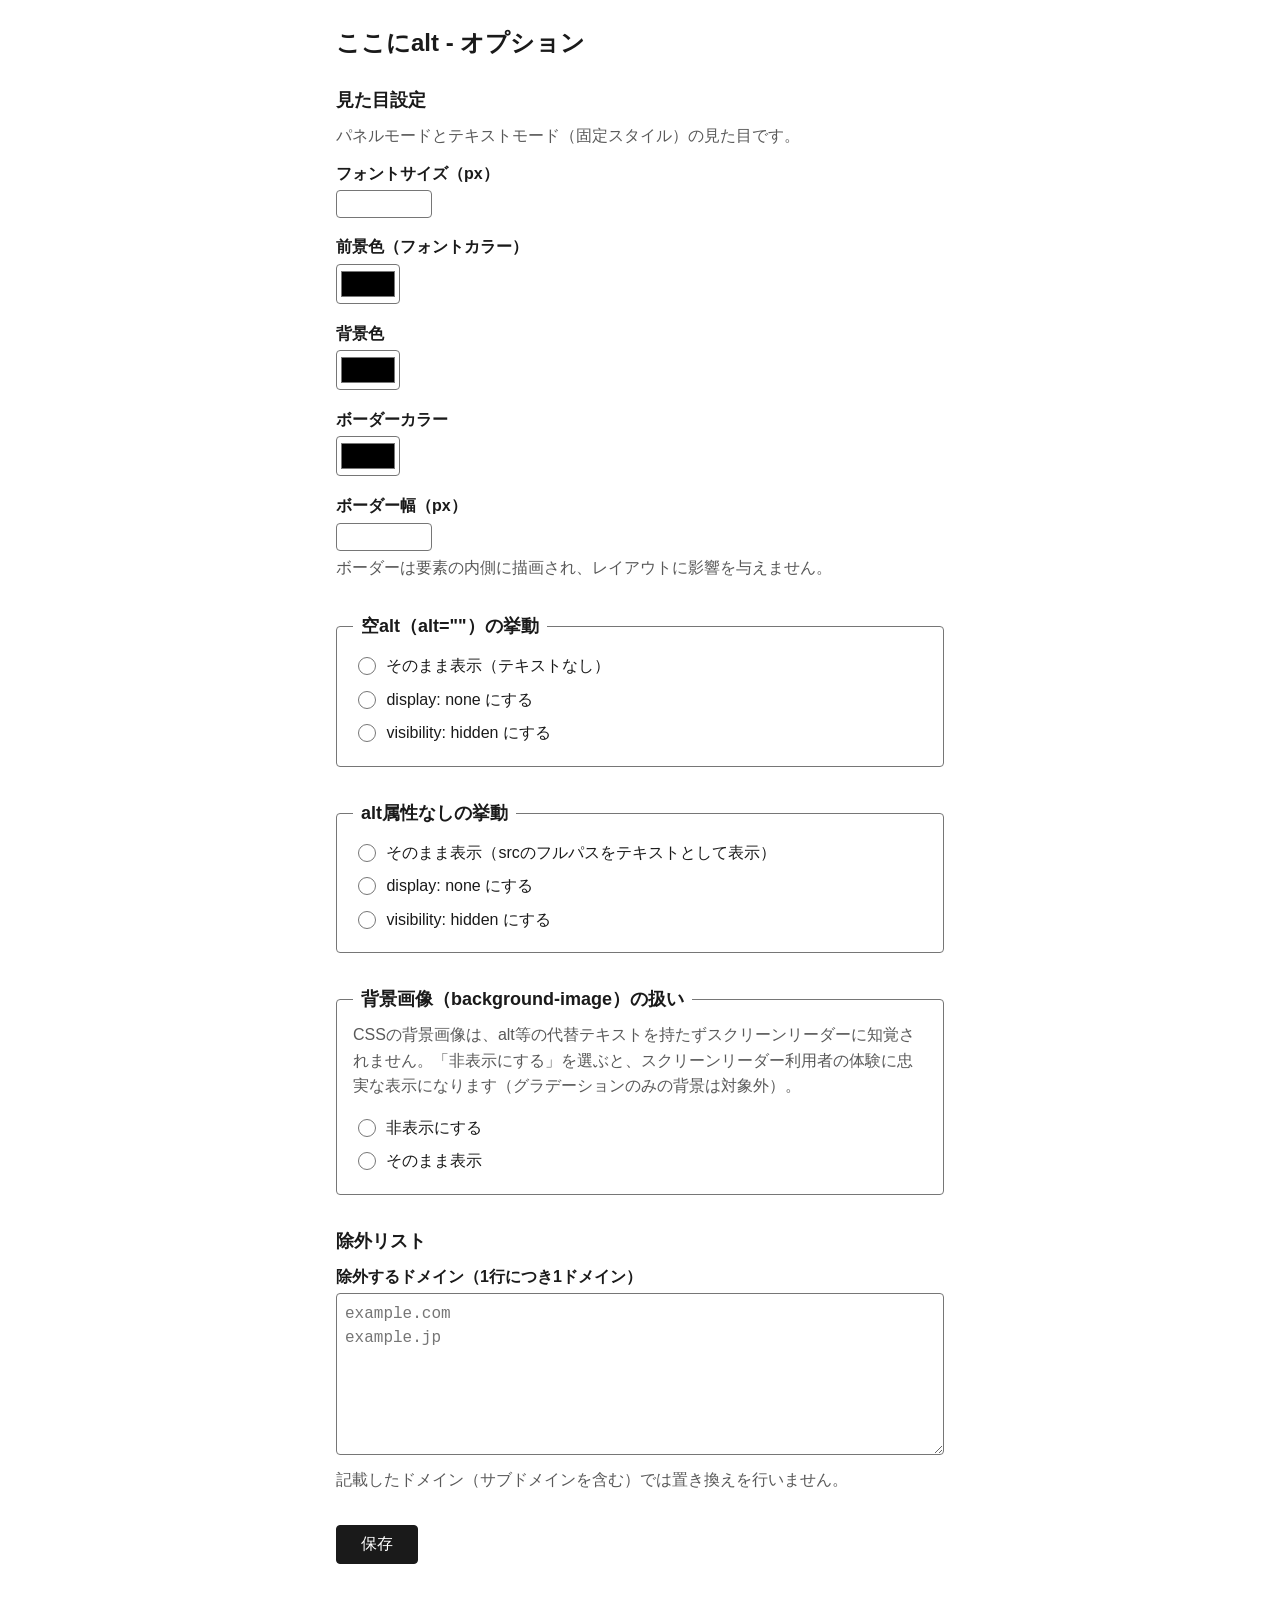
==== src/options/options.html @ 909ef113 "feat: 背景画像の非表示機能を追加（v1.1.0） Co-Authored-By: Claude Fable 5 <noreply@anthropic.com>" ====
<!doctype html>
<html lang="ja">
<head>
  <meta charset="utf-8">
  <meta name="viewport" content="width=device-width, initial-scale=1">
  <title>ここにalt - オプション</title>
  <link rel="stylesheet" href="options.css">
  <script src="options.js" defer></script>
</head>
<body>
  <h1>ここにalt - オプション</h1>

  <form id="options-form">
    <section>
      <h2>見た目設定</h2>
      <p class="section-note">パネルモードとテキストモード（固定スタイル）の見た目です。</p>
      <div class="field">
        <label for="font-size">フォントサイズ（px）</label>
        <input type="number" id="font-size" min="8" max="96" step="1" required>
      </div>
      <div class="field">
        <label for="color">前景色（フォントカラー）</label>
        <input type="color" id="color">
      </div>
      <div class="field">
        <label for="background-color">背景色</label>
        <input type="color" id="background-color">
      </div>
      <div class="field">
        <label for="border-color">ボーダーカラー</label>
        <input type="color" id="border-color">
      </div>
      <div class="field">
        <label for="border-width">ボーダー幅（px）</label>
        <input type="number" id="border-width" min="0" max="20" step="1" required>
        <p class="field-note">ボーダーは要素の内側に描画され、レイアウトに影響を与えません。</p>
      </div>
    </section>

    <section>
      <fieldset>
        <legend><h2>空alt（alt=""）の挙動</h2></legend>
        <label>
          <input type="radio" name="empty-alt" value="show">
          そのまま表示（テキストなし）
        </label>
        <label>
          <input type="radio" name="empty-alt" value="display-none">
          display: none にする
        </label>
        <label>
          <input type="radio" name="empty-alt" value="visibility-hidden">
          visibility: hidden にする
        </label>
      </fieldset>
    </section>

    <section>
      <fieldset>
        <legend><h2>alt属性なしの挙動</h2></legend>
        <label>
          <input type="radio" name="missing-alt" value="show">
          そのまま表示（srcのフルパスをテキストとして表示）
        </label>
        <label>
          <input type="radio" name="missing-alt" value="display-none">
          display: none にする
        </label>
        <label>
          <input type="radio" name="missing-alt" value="visibility-hidden">
          visibility: hidden にする
        </label>
      </fieldset>
    </section>

    <section>
      <fieldset>
        <legend><h2>背景画像（background-image）の扱い</h2></legend>
        <p class="section-note">CSSの背景画像は、alt等の代替テキストを持たずスクリーンリーダーに知覚されません。「非表示にする」を選ぶと、スクリーンリーダー利用者の体験に忠実な表示になります（グラデーションのみの背景は対象外）。</p>
        <label>
          <input type="radio" name="background-image" value="hide">
          非表示にする
        </label>
        <label>
          <input type="radio" name="background-image" value="keep">
          そのまま表示
        </label>
      </fieldset>
    </section>

    <section>
      <h2>除外リスト</h2>
      <div class="field">
        <label for="excluded-domains">除外するドメイン（1行につき1ドメイン）</label>
        <textarea id="excluded-domains" rows="6" spellcheck="false" placeholder="example.com&#10;example.jp"></textarea>
        <p class="field-note">記載したドメイン（サブドメインを含む）では置き換えを行いません。</p>
      </div>
    </section>

    <p class="actions">
      <button type="submit">保存</button>
    </p>
    <p role="status" id="status"></p>
  </form>
</body>
</html>
---- src/options/options.css ----
:root {
  --color-bg: #FFFFFF;
  --color-text: #1A1A1A;
  --color-text-secondary: #595959;
  --color-border: #767676;
  --color-accent: #0B57D0;
  --color-button-bg: #1A1A1A;
  --color-button-text: #FFFFFF;
}

@media (prefers-color-scheme: dark) {
  :root {
    --color-bg: #18181B;
    --color-text: #F2F2F2;
    --color-text-secondary: #B3B3B3;
    --color-border: #8A8A93;
    --color-accent: #8AB4F8;
    --color-button-bg: #F2F2F2;
    --color-button-text: #1A1A1A;
  }
}

body {
  box-sizing: border-box;
  max-width: 640px;
  margin: 0 auto;
  padding: 24px 16px 48px;
  background: var(--color-bg);
  color: var(--color-text);
  font-family: sans-serif;
  font-size: 16px;
  line-height: 1.6;
}

h1 {
  margin: 0 0 24px;
  font-size: 24px;
}

h2 {
  margin: 0 0 8px;
  font-size: 18px;
}

section {
  margin: 0 0 32px;
}

.section-note,
.field-note {
  margin: 0 0 12px;
  color: var(--color-text-secondary);
  font-size: 16px;
}

.field {
  margin: 0 0 16px;
}

.field > label {
  display: block;
  margin-bottom: 4px;
  font-weight: bold;
}

.field-note {
  margin: 4px 0 0;
}

input[type="number"] {
  box-sizing: border-box;
  width: 6em;
  padding: 4px 8px;
  border: 1px solid var(--color-border);
  border-radius: 4px;
  background: var(--color-bg);
  color: var(--color-text);
  font-family: inherit;
  font-size: 16px;
}

input[type="color"] {
  box-sizing: border-box;
  width: 64px;
  height: 40px;
  padding: 2px;
  border: 1px solid var(--color-border);
  border-radius: 4px;
  background: var(--color-bg);
}

textarea {
  box-sizing: border-box;
  width: 100%;
  padding: 8px;
  border: 1px solid var(--color-border);
  border-radius: 4px;
  background: var(--color-bg);
  color: var(--color-text);
  font-family: monospace;
  font-size: 16px;
  line-height: 1.5;
}

fieldset {
  margin: 0;
  padding: 8px 16px 16px;
  border: 1px solid var(--color-border);
  border-radius: 4px;
}

legend {
  padding: 0 8px;
}

legend h2 {
  margin: 0;
}

fieldset label {
  display: block;
  padding: 4px 0;
}

input[type="radio"] {
  width: 18px;
  height: 18px;
  margin-right: 6px;
  vertical-align: -4px;
  accent-color: var(--color-accent);
}

.actions {
  margin: 0 0 8px;
}

button[type="submit"] {
  padding: 8px 24px;
  border: 1px solid var(--color-button-bg);
  border-radius: 4px;
  background: var(--color-button-bg);
  color: var(--color-button-text);
  font-family: inherit;
  font-size: 16px;
  cursor: pointer;
}

#status {
  min-height: 1.6em;
  margin: 0;
}

input:focus-visible,
textarea:focus-visible,
button:focus-visible {
  outline: 2px solid var(--color-accent);
  outline-offset: 2px;
}
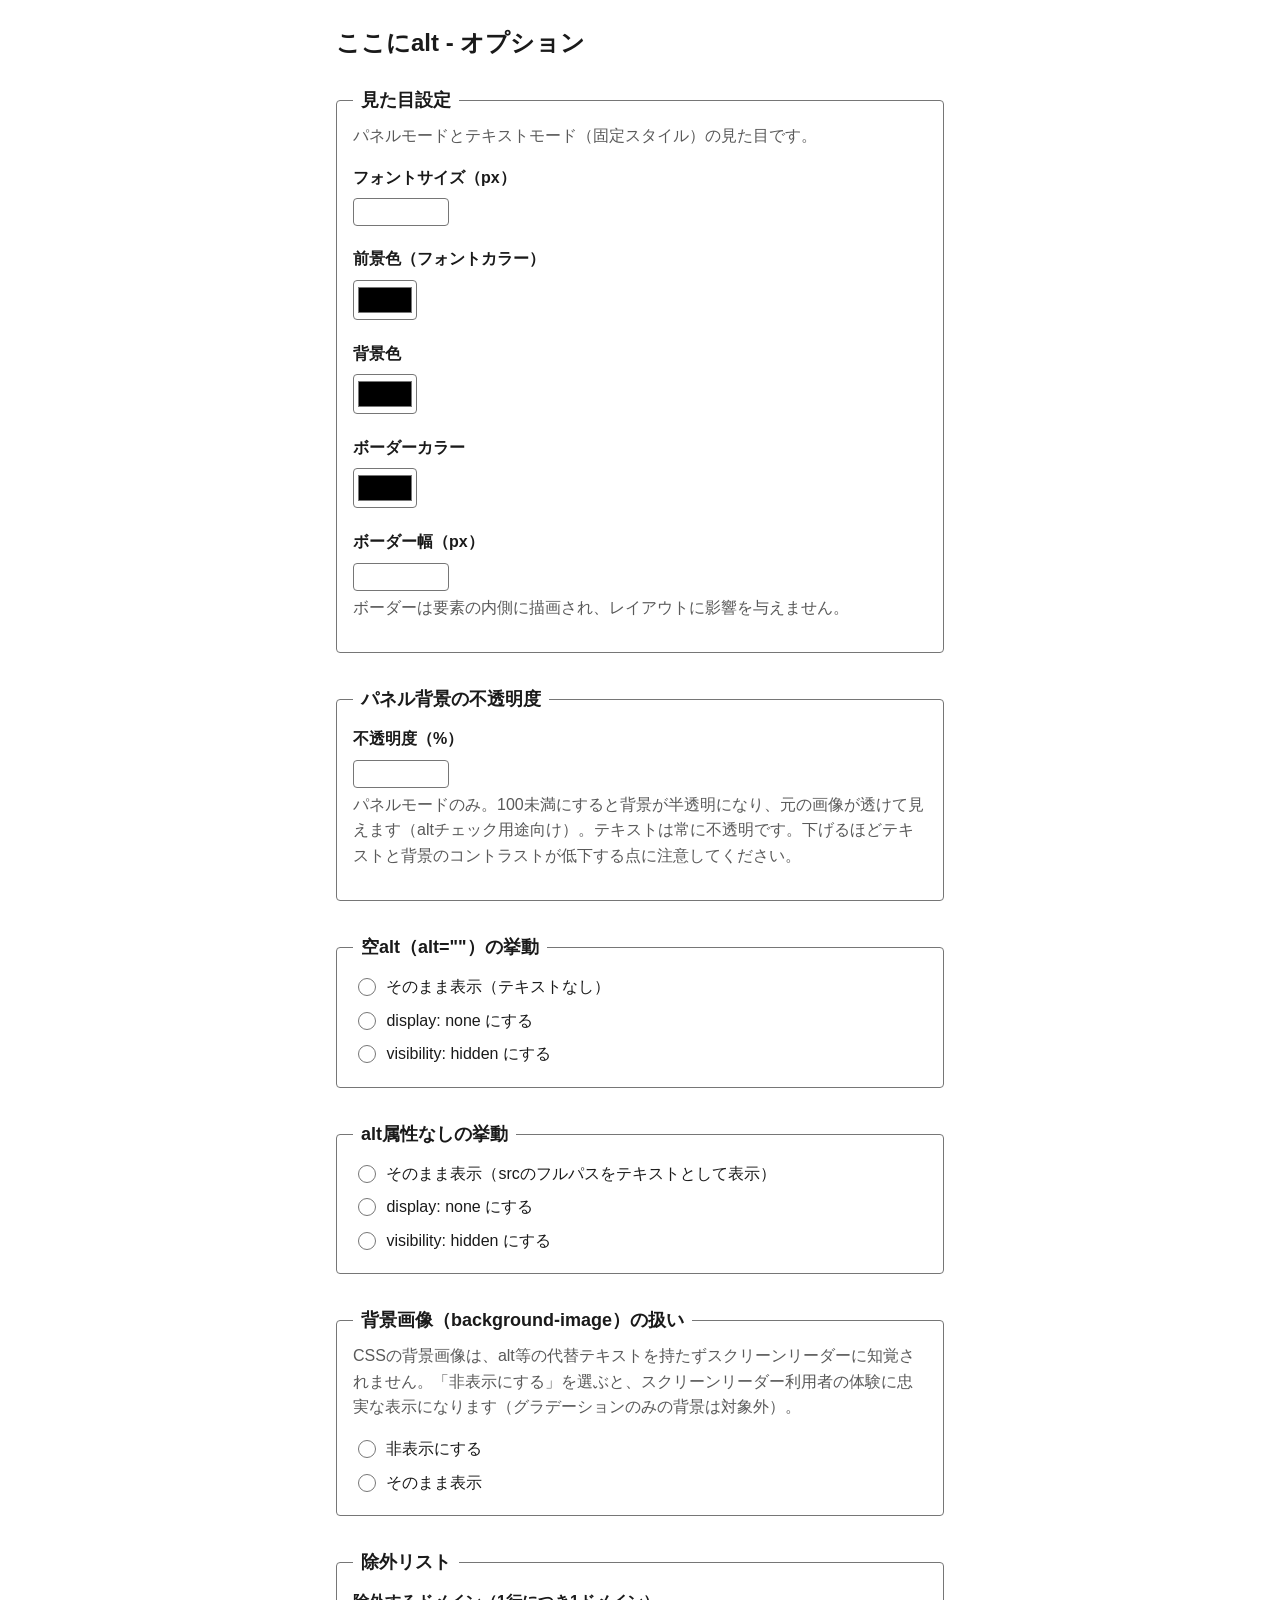
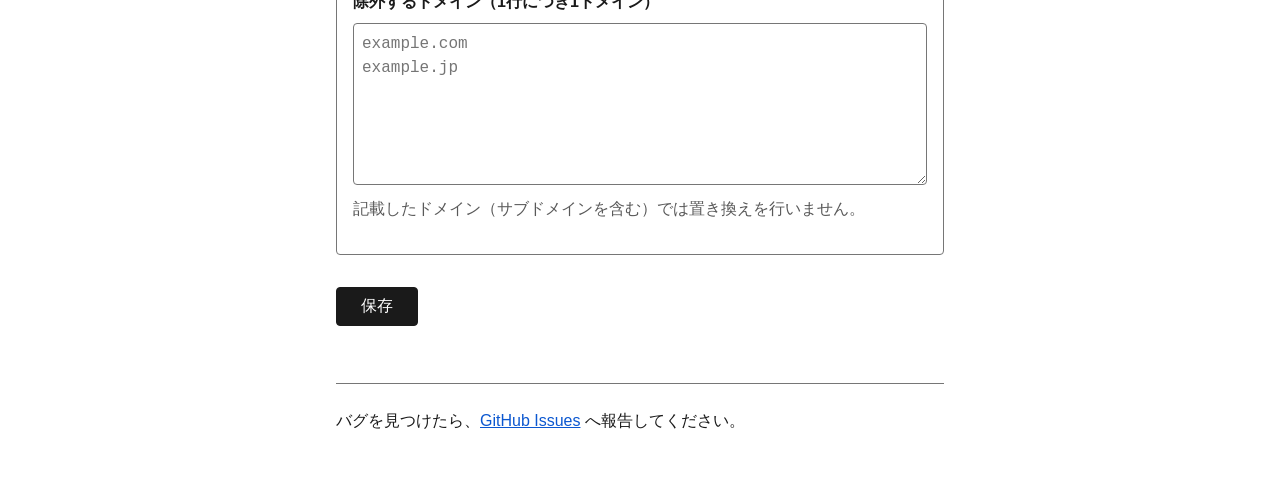
==== commit 73b27b71: "feat: パネル背景の不透明度設定を追加（v1.2.0） Co-Authored-By: Claude Fable 5 <noreply@anthropic.com>" ====
--- a/src/options/options.html
+++ b/src/options/options.html
@@ -12,29 +12,42 @@
 
   <form id="options-form">
     <section>
-      <h2>見た目設定</h2>
-      <p class="section-note">パネルモードとテキストモード（固定スタイル）の見た目です。</p>
-      <div class="field">
-        <label for="font-size">フォントサイズ（px）</label>
-        <input type="number" id="font-size" min="8" max="96" step="1" required>
-      </div>
-      <div class="field">
-        <label for="color">前景色（フォントカラー）</label>
-        <input type="color" id="color">
-      </div>
-      <div class="field">
-        <label for="background-color">背景色</label>
-        <input type="color" id="background-color">
-      </div>
-      <div class="field">
-        <label for="border-color">ボーダーカラー</label>
-        <input type="color" id="border-color">
-      </div>
-      <div class="field">
-        <label for="border-width">ボーダー幅（px）</label>
-        <input type="number" id="border-width" min="0" max="20" step="1" required>
-        <p class="field-note">ボーダーは要素の内側に描画され、レイアウトに影響を与えません。</p>
-      </div>
+      <fieldset>
+        <legend><h2>見た目設定</h2></legend>
+        <p class="section-note">パネルモードとテキストモード（固定スタイル）の見た目です。</p>
+        <div class="field">
+          <label for="font-size">フォントサイズ（px）</label>
+          <input type="number" id="font-size" min="8" max="96" step="1" required>
+        </div>
+        <div class="field">
+          <label for="color">前景色（フォントカラー）</label>
+          <input type="color" id="color">
+        </div>
+        <div class="field">
+          <label for="background-color">背景色</label>
+          <input type="color" id="background-color">
+        </div>
+        <div class="field">
+          <label for="border-color">ボーダーカラー</label>
+          <input type="color" id="border-color">
+        </div>
+        <div class="field">
+          <label for="border-width">ボーダー幅（px）</label>
+          <input type="number" id="border-width" min="0" max="20" step="1" required>
+          <p class="field-note">ボーダーは要素の内側に描画され、レイアウトに影響を与えません。</p>
+        </div>
+      </fieldset>
+    </section>
+
+    <section>
+      <fieldset>
+        <legend><h2>パネル背景の不透明度</h2></legend>
+        <div class="field">
+          <label for="panel-opacity">不透明度（%）</label>
+          <input type="number" id="panel-opacity" min="0" max="100" step="5" required>
+          <p class="field-note">パネルモードのみ。100未満にすると背景が半透明になり、元の画像が透けて見えます（altチェック用途向け）。テキストは常に不透明です。下げるほどテキストと背景のコントラストが低下する点に注意してください。</p>
+        </div>
+      </fieldset>
     </section>
 
     <section>
@@ -89,12 +102,14 @@
     </section>
 
     <section>
-      <h2>除外リスト</h2>
-      <div class="field">
-        <label for="excluded-domains">除外するドメイン（1行につき1ドメイン）</label>
-        <textarea id="excluded-domains" rows="6" spellcheck="false" placeholder="example.com&#10;example.jp"></textarea>
-        <p class="field-note">記載したドメイン（サブドメインを含む）では置き換えを行いません。</p>
-      </div>
+      <fieldset>
+        <legend><h2>除外リスト</h2></legend>
+        <div class="field">
+          <label for="excluded-domains">除外するドメイン（1行につき1ドメイン）</label>
+          <textarea id="excluded-domains" rows="6" spellcheck="false" placeholder="example.com&#10;example.jp"></textarea>
+          <p class="field-note">記載したドメイン（サブドメインを含む）では置き換えを行いません。</p>
+        </div>
+      </fieldset>
     </section>
 
     <p class="actions">
@@ -102,5 +117,9 @@
     </p>
     <p role="status" id="status"></p>
   </form>
+
+  <hr>
+
+  <p>バグを見つけたら、<a href="https://github.com/securecat/coconi-alt/issues" target="_blank" rel="noopener">GitHub Issues</a> へ報告してください。</p>
 </body>
 </html>
--- a/src/options/options.css
+++ b/src/options/options.css
@@ -4,6 +4,7 @@
   --color-text-secondary: #595959;
   --color-border: #767676;
   --color-accent: #0B57D0;
+  --color-success: #197A4B;
   --color-button-bg: #1A1A1A;
   --color-button-text: #FFFFFF;
 }
@@ -15,6 +16,7 @@
     --color-text-secondary: #B3B3B3;
     --color-border: #8A8A93;
     --color-accent: #8AB4F8;
+    --color-success: #4EC98A;
     --color-button-bg: #F2F2F2;
     --color-button-text: #1A1A1A;
   }
@@ -148,6 +150,27 @@
 #status {
   min-height: 1.6em;
   margin: 0;
+  color: var(--color-success);
+}
+
+hr {
+  margin: 24px 0;
+  border: 0;
+  border-top: 1px solid var(--color-border);
+}
+
+a {
+  color: var(--color-accent);
+  text-decoration: underline;
+}
+
+a:hover {
+  text-decoration-thickness: 2px;
+}
+
+a:focus-visible {
+  outline: 2px solid var(--color-accent);
+  outline-offset: 2px;
 }
 
 input:focus-visible,
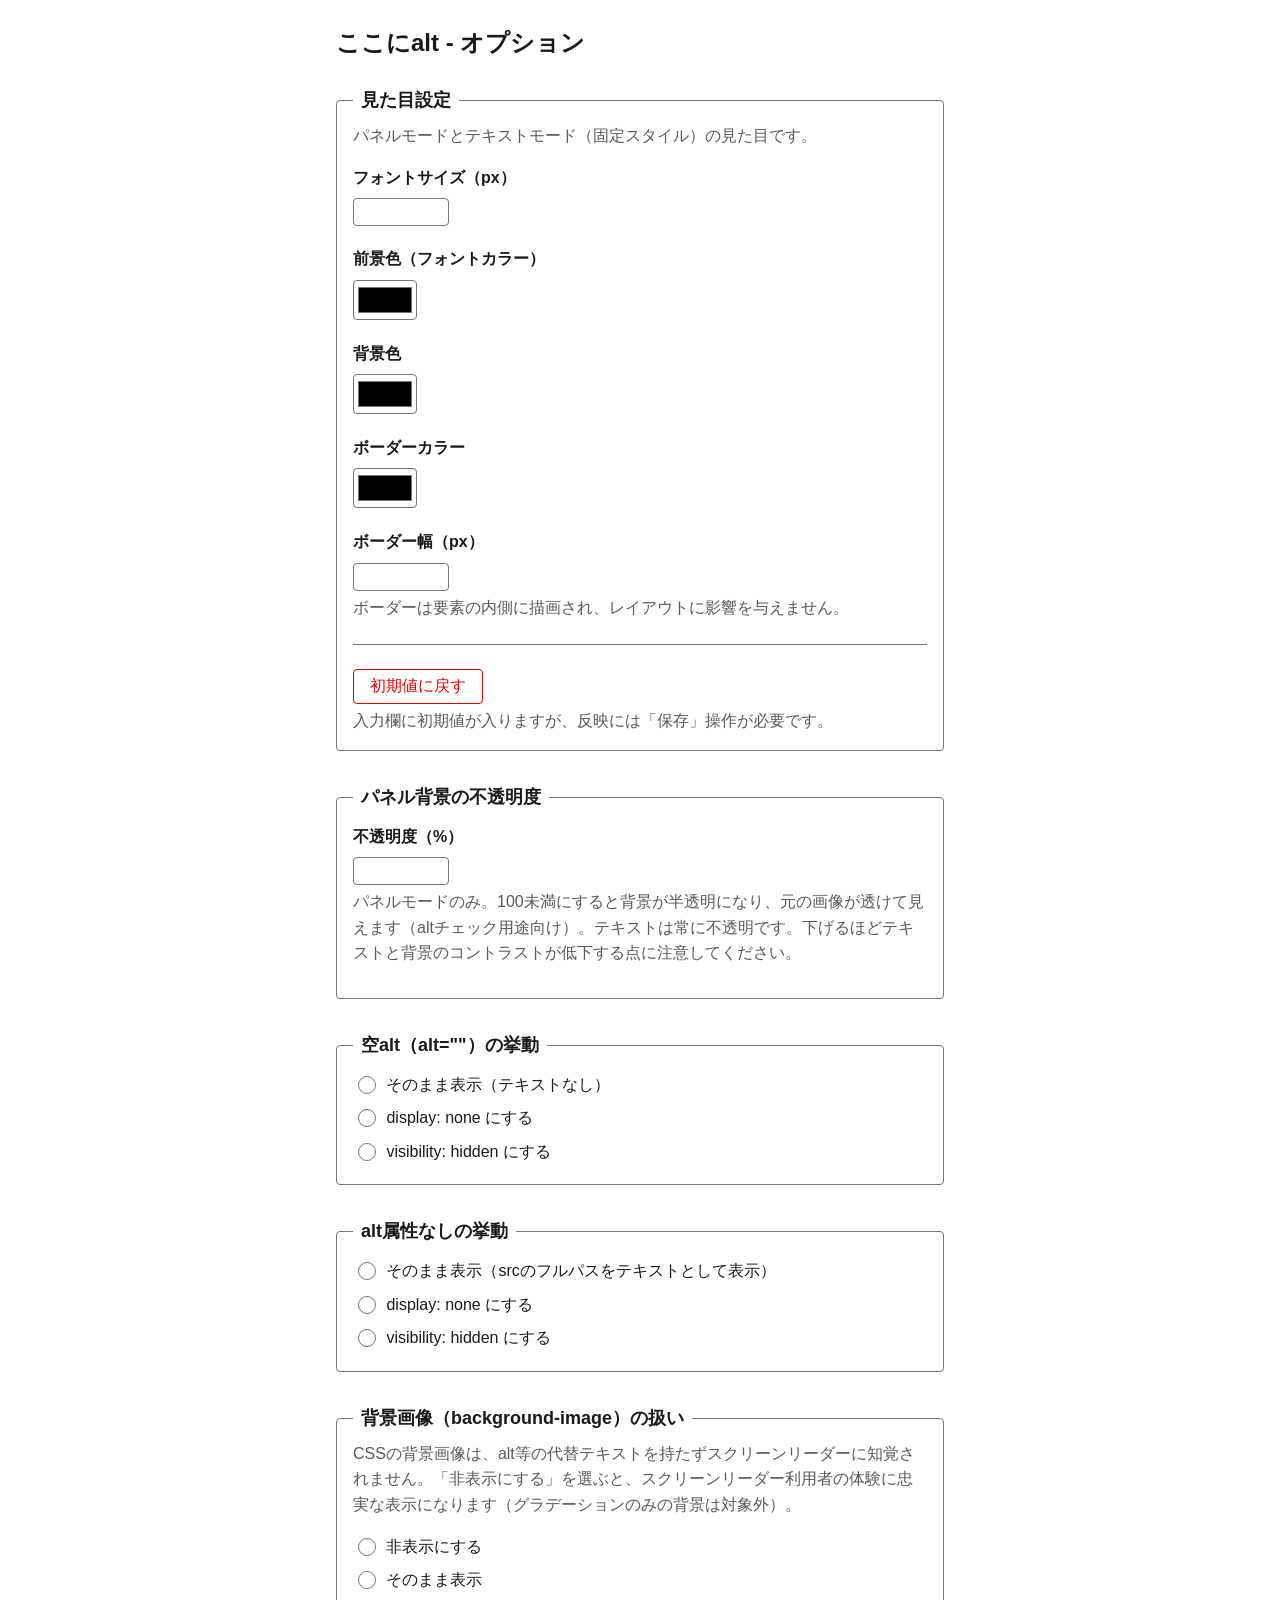
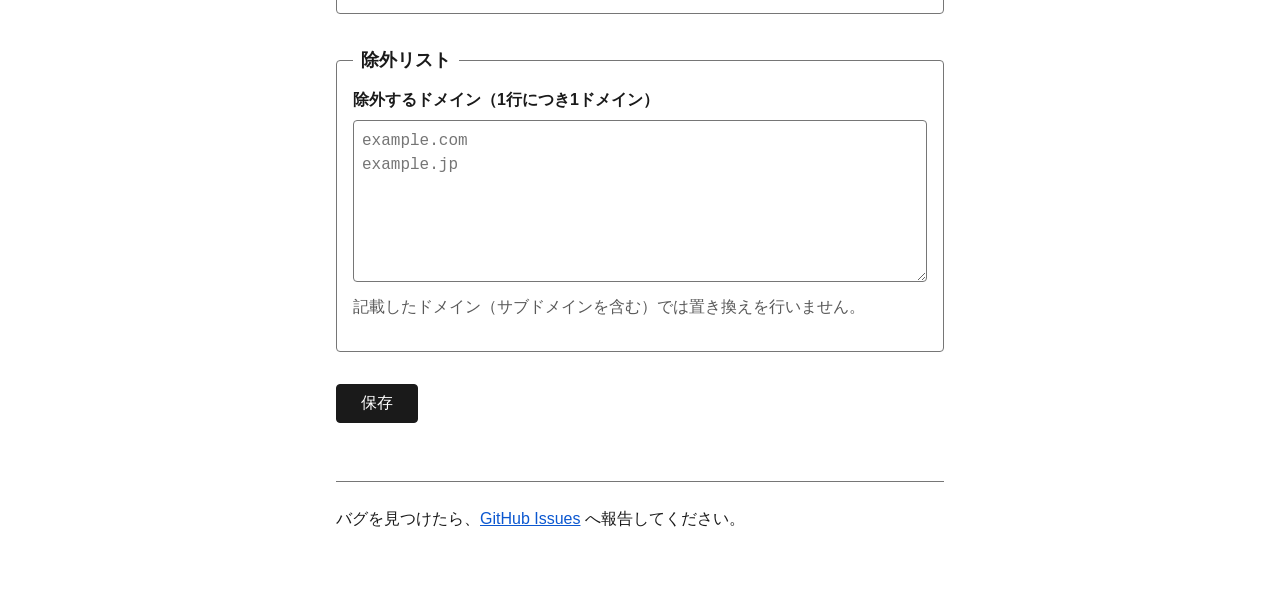
==== commit e0528661: "feat: 見た目設定に初期値リセットボタンを追加（v1.3.0） Co-Authored-By: Claude Fable 5 <noreply@anthropic.com>" ====
--- a/src/options/options.html
+++ b/src/options/options.html
@@ -36,6 +36,11 @@
           <input type="number" id="border-width" min="0" max="20" step="1" required>
           <p class="field-note">ボーダーは要素の内側に描画され、レイアウトに影響を与えません。</p>
         </div>
+        <hr>
+        <p class="reset-actions">
+          <button type="button" id="reset-appearance">初期値に戻す</button>
+        </p>
+        <p class="field-note">入力欄に初期値が入りますが、反映には「保存」操作が必要です。</p>
       </fieldset>
     </section>
 
--- a/src/options/options.css
+++ b/src/options/options.css
@@ -5,6 +5,7 @@
   --color-border: #767676;
   --color-accent: #0B57D0;
   --color-success: #197A4B;
+  --color-danger: #EC0000;
   --color-button-bg: #1A1A1A;
   --color-button-text: #FFFFFF;
 }
@@ -17,6 +18,7 @@
     --color-border: #8A8A93;
     --color-accent: #8AB4F8;
     --color-success: #4EC98A;
+    --color-danger: #FF7171;
     --color-button-bg: #F2F2F2;
     --color-button-text: #1A1A1A;
   }
@@ -136,6 +138,22 @@
   margin: 0 0 8px;
 }
 
+.reset-actions {
+  margin: 16px 0 4px;
+}
+
+/* 破壊的アクションのボタン：入力フィールドと見分けがつくよう赤系の配色にする */
+.reset-actions button {
+  padding: 6px 16px;
+  border: 1px solid var(--color-danger);
+  border-radius: 4px;
+  background: transparent;
+  color: var(--color-danger);
+  font-family: inherit;
+  font-size: 16px;
+  cursor: pointer;
+}
+
 button[type="submit"] {
   padding: 8px 24px;
   border: 1px solid var(--color-button-bg);
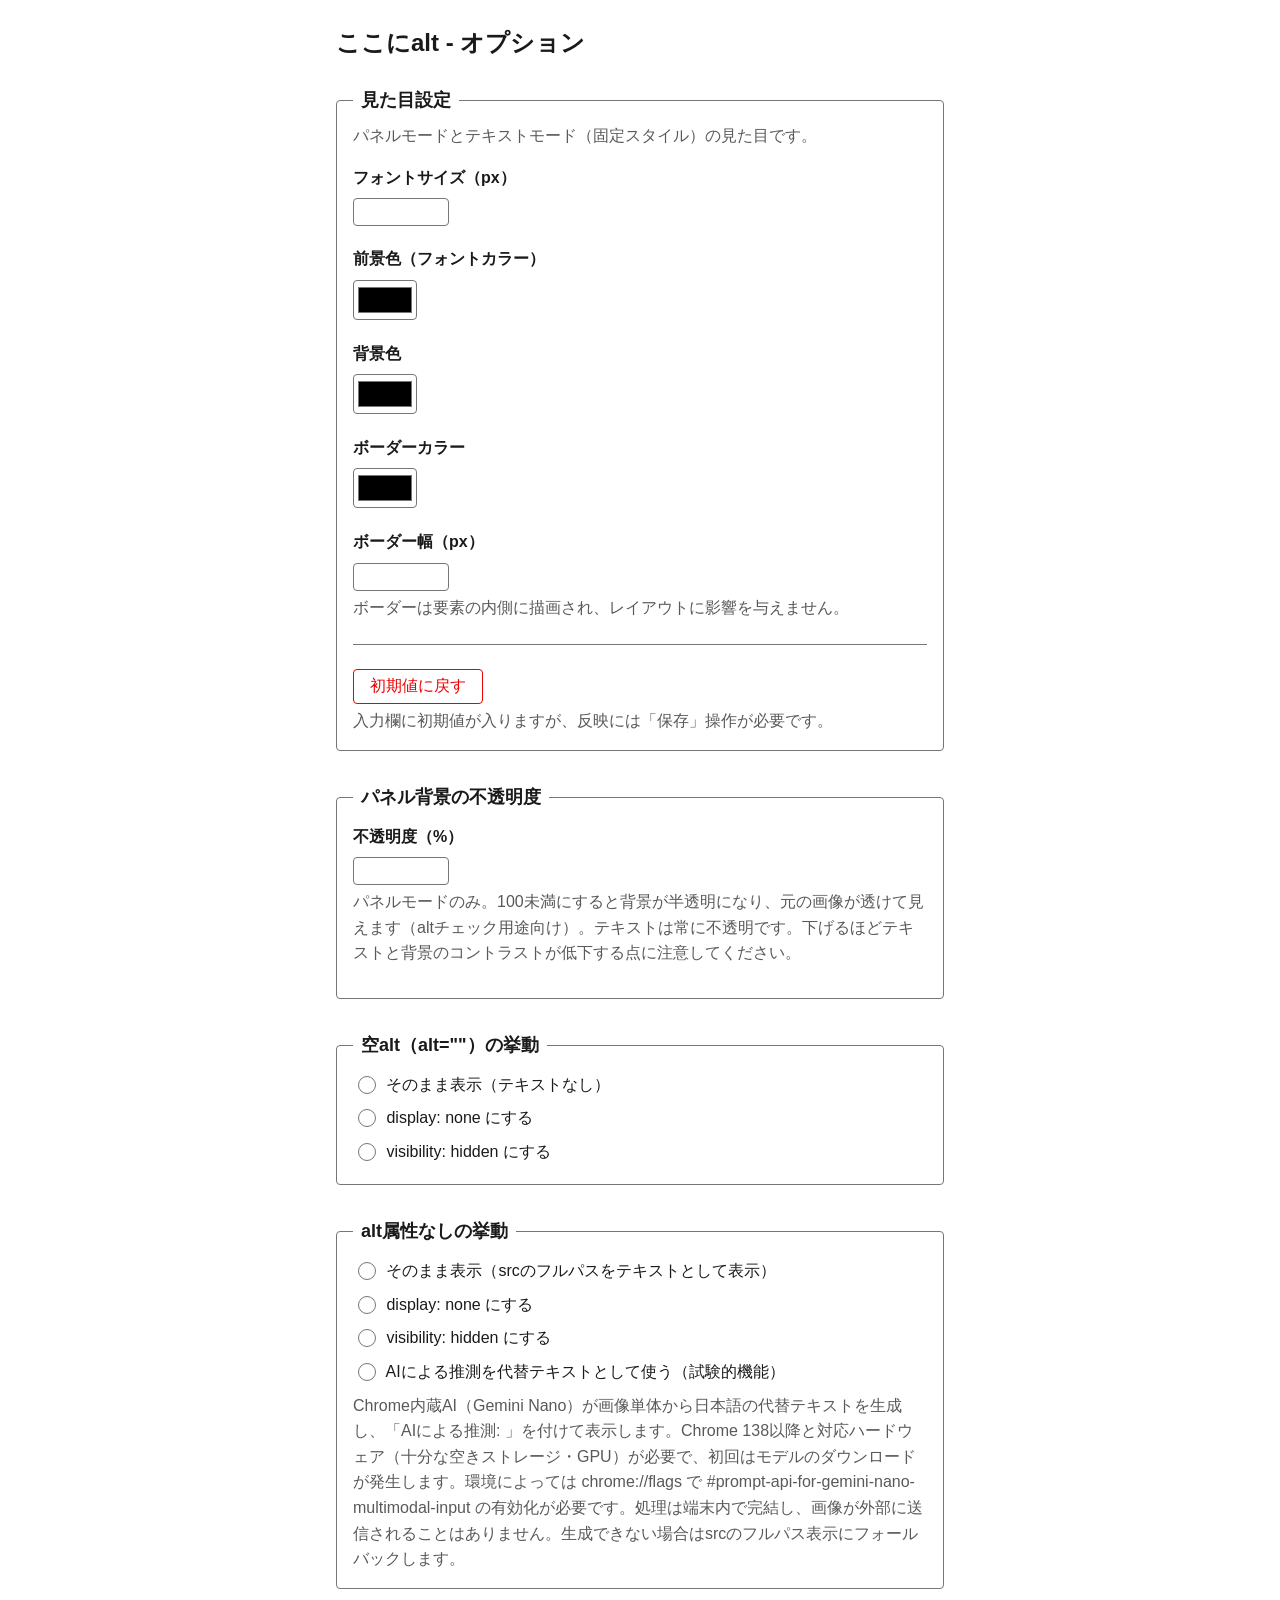
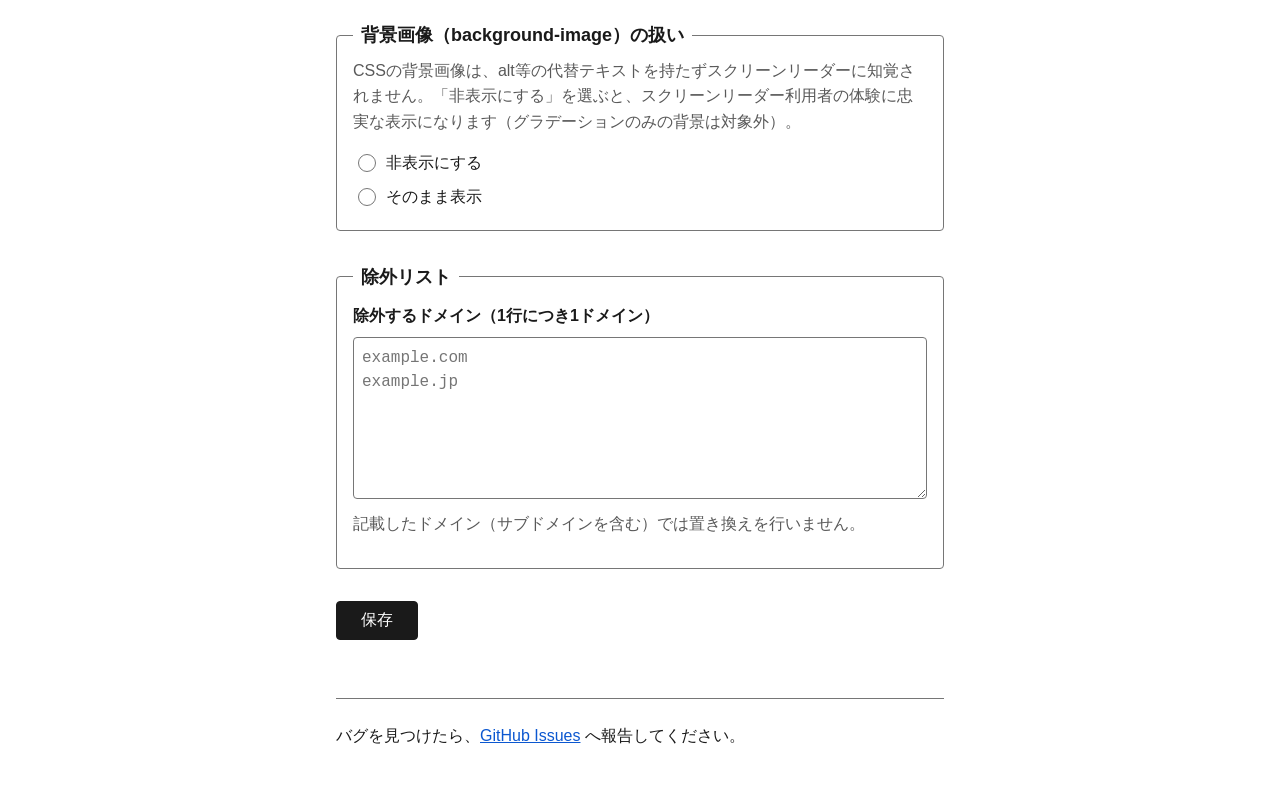
==== commit 090acf17: "feat: alt属性なし画像のAI推測生成を試験実装（Prompt API + Gemini Nano） Co-Authored-By: Claude Fable 5 <noreply@anthro" ====
--- a/src/options/options.html
+++ b/src/options/options.html
@@ -88,6 +88,11 @@
           <input type="radio" name="missing-alt" value="visibility-hidden">
           visibility: hidden にする
         </label>
+        <label>
+          <input type="radio" name="missing-alt" value="ai">
+          AIによる推測を代替テキストとして使う（試験的機能）
+        </label>
+        <p class="field-note">Chrome内蔵AI（Gemini Nano）が画像単体から日本語の代替テキストを生成し、「AIによる推測: 」を付けて表示します。Chrome 138以降と対応ハードウェア（十分な空きストレージ・GPU）が必要で、初回はモデルのダウンロードが発生します。環境によっては chrome://flags で #prompt-api-for-gemini-nano-multimodal-input の有効化が必要です。処理は端末内で完結し、画像が外部に送信されることはありません。生成できない場合はsrcのフルパス表示にフォールバックします。</p>
       </fieldset>
     </section>
 
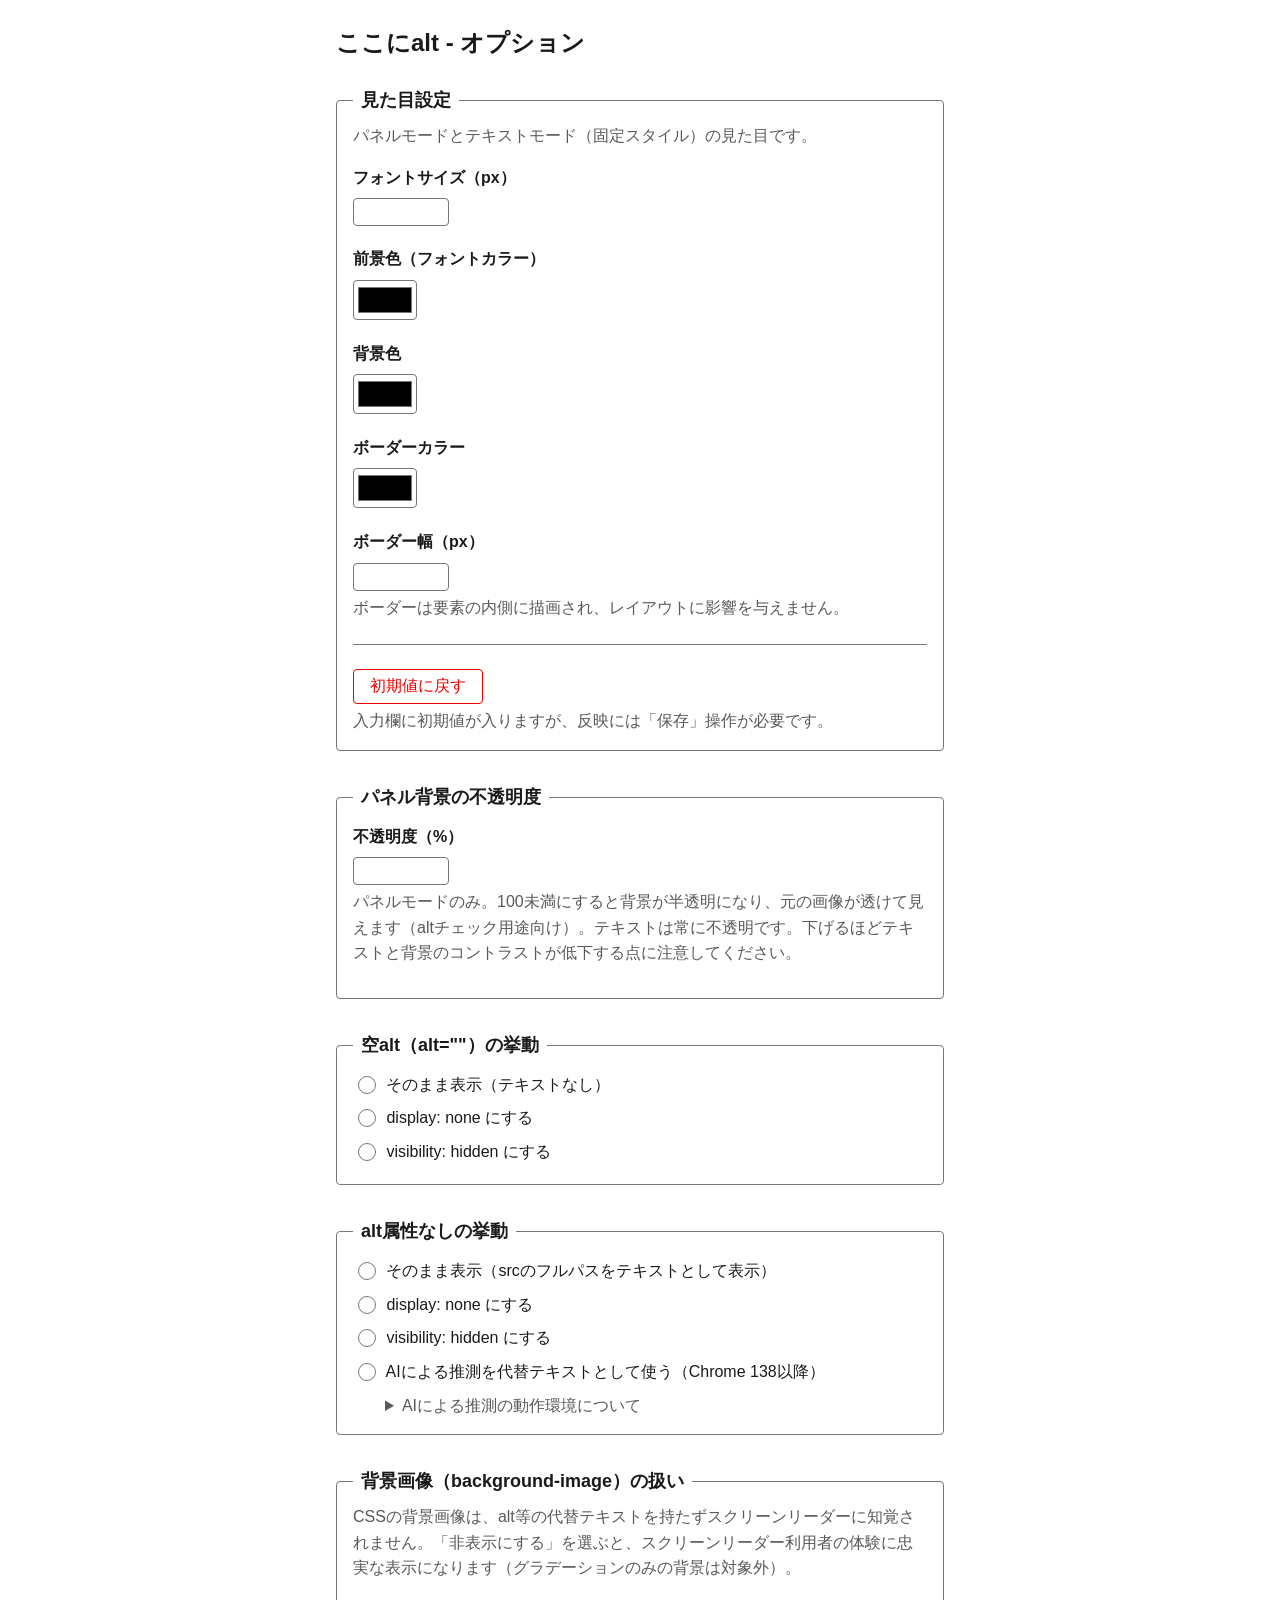
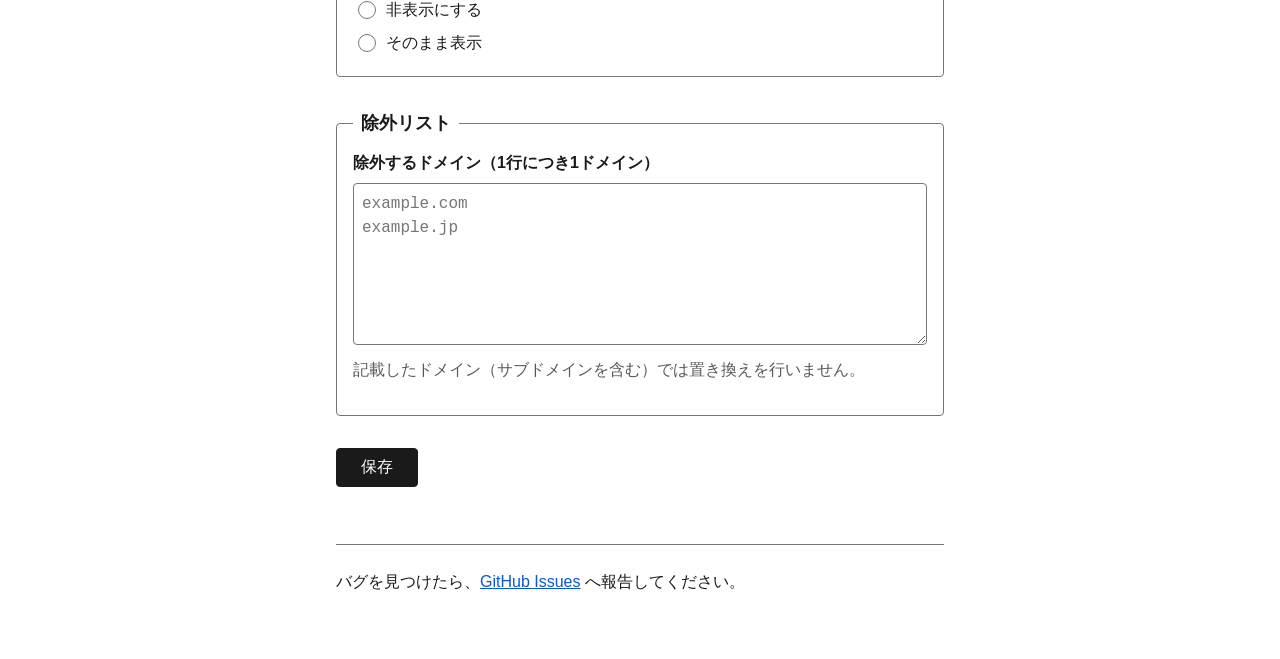
==== commit 7a7d288b: "feat: AI推測オプションのラベルと補足の表示を調整 Co-Authored-By: Claude Fable 5 <noreply@anthropic.com>" ====
--- a/src/options/options.html
+++ b/src/options/options.html
@@ -90,9 +90,9 @@
         </label>
         <label>
           <input type="radio" name="missing-alt" value="ai">
-          AIによる推測を代替テキストとして使う（試験的機能）
+          AIによる推測を代替テキストとして使う（Chrome 138以降）
         </label>
-        <p class="field-note">Chrome内蔵AI（Gemini Nano）が画像単体から日本語の代替テキストを生成し、「AIによる推測: 」を付けて表示します。Chrome 138以降と対応ハードウェア（十分な空きストレージ・GPU）が必要で、初回はモデルのダウンロードが発生します。環境によっては chrome://flags で #prompt-api-for-gemini-nano-multimodal-input の有効化が必要です。処理は端末内で完結し、画像が外部に送信されることはありません。生成できない場合はsrcのフルパス表示にフォールバックします。</p>
+        <details class="field-note"><summary>AIによる推測の動作環境について</summary>Chrome内蔵AI（Gemini Nano）が画像単体から日本語の代替テキストを生成し、「AIによる推測: 」を付けて表示します。Chrome 138以降と対応ハードウェア（十分な空きストレージ・GPU）が必要で、初回はモデルのダウンロードが発生します。環境によっては chrome://flags で #prompt-api-for-gemini-nano-multimodal-input の有効化が必要です。処理は端末内で完結し、画像が外部に送信されることはありません。生成できない場合はsrcのフルパス表示にフォールバックします。</details>
       </fieldset>
     </section>
 
--- a/src/options/options.css
+++ b/src/options/options.css
@@ -71,6 +71,14 @@
   margin: 4px 0 0;
 }
 
+details.field-note {
+  margin-left: 2rem;
+}
+
+details.field-note summary {
+  cursor: pointer;
+}
+
 input[type="number"] {
   box-sizing: border-box;
   width: 6em;
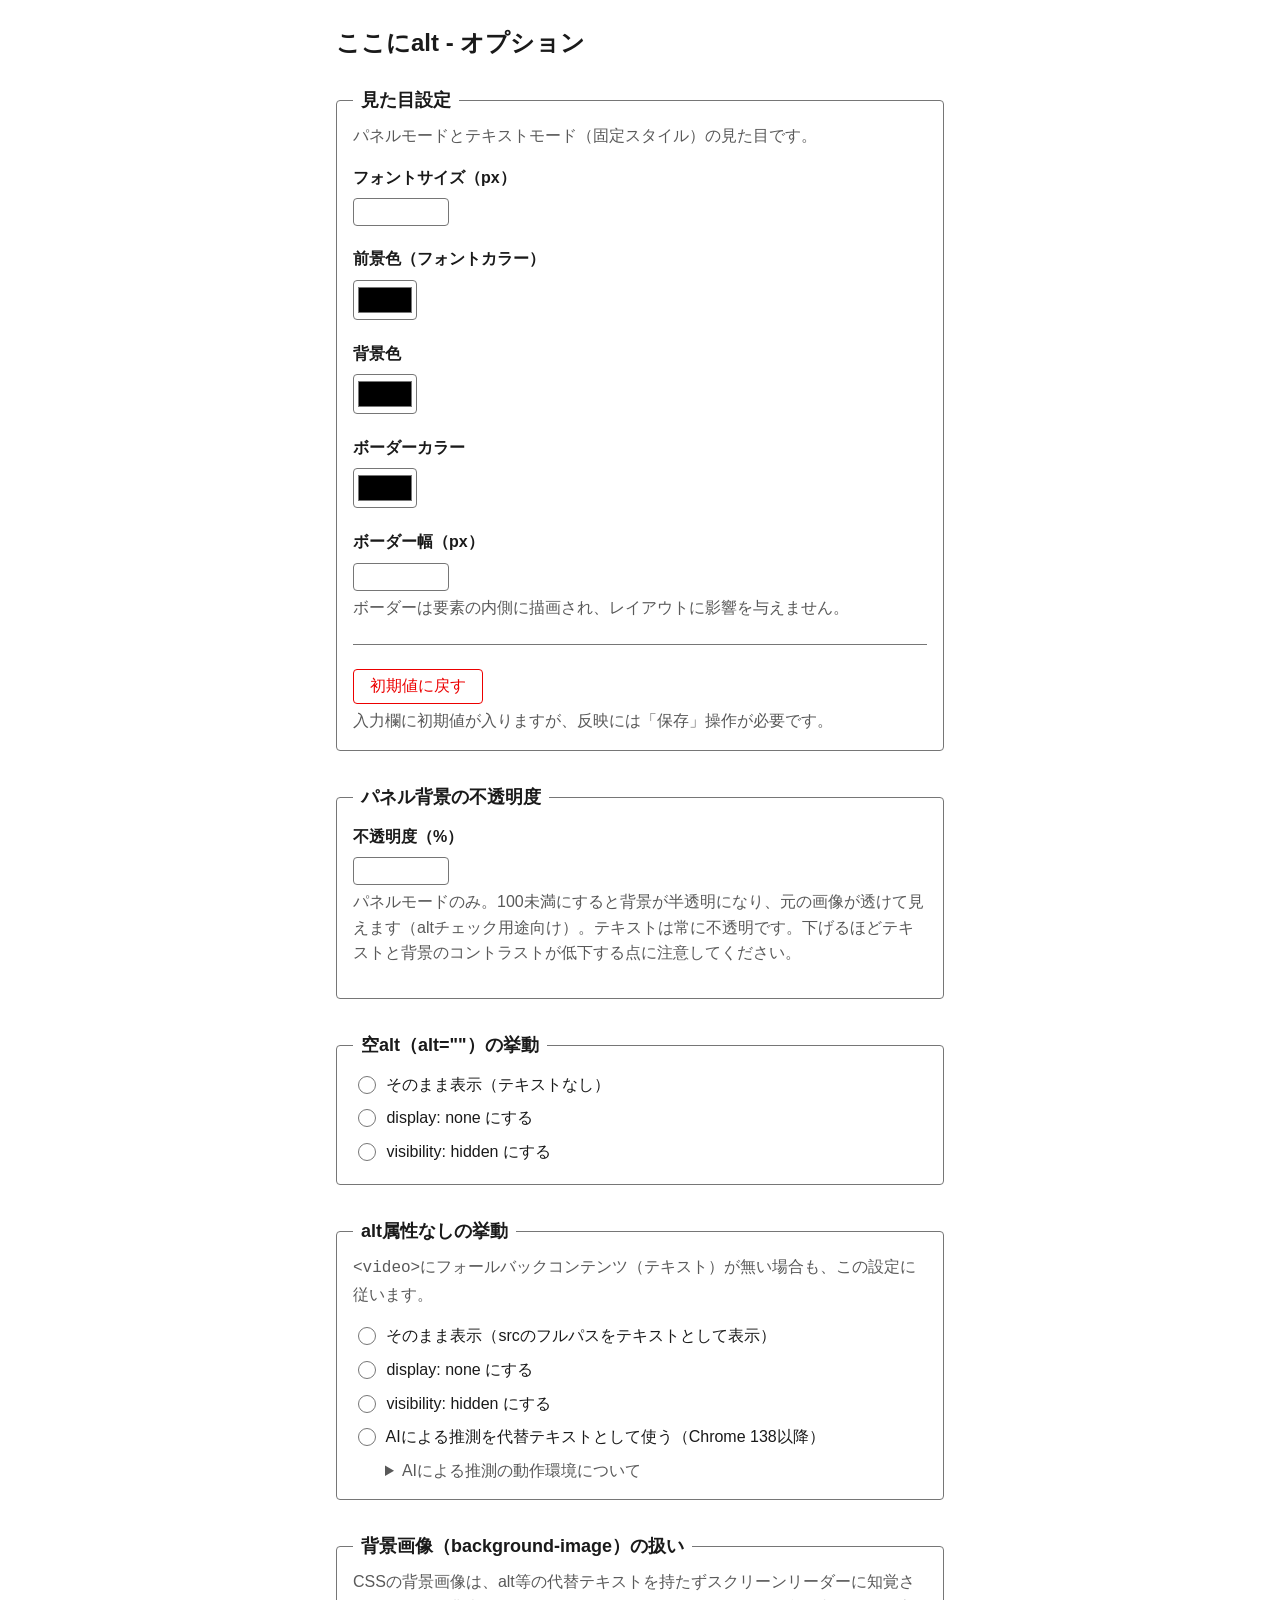
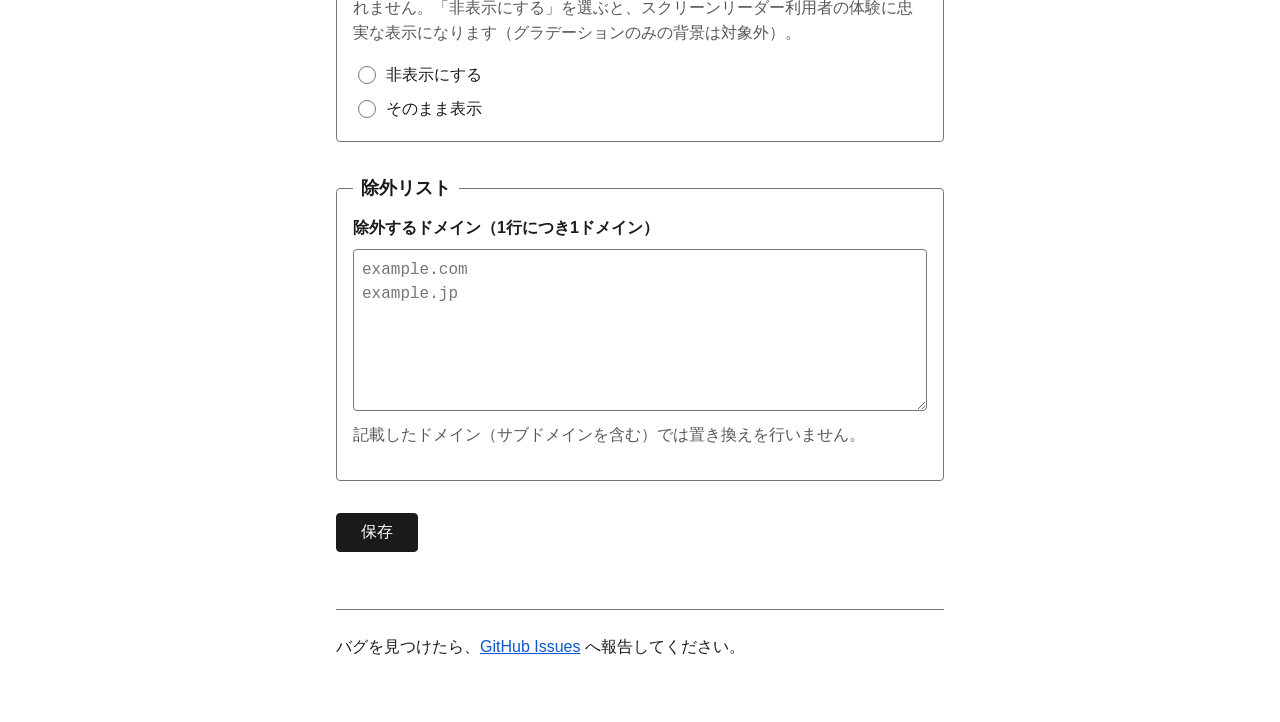
==== commit 325772d1: "feat: video要素に対応（v1.5.0） Co-Authored-By: Claude Fable 5 <noreply@anthropic.com>" ====
--- a/src/options/options.html
+++ b/src/options/options.html
@@ -76,6 +76,7 @@
     <section>
       <fieldset>
         <legend><h2>alt属性なしの挙動</h2></legend>
+        <p class="section-note"><code>&lt;video&gt;</code>にフォールバックコンテンツ（テキスト）が無い場合も、この設定に従います。</p>
         <label>
           <input type="radio" name="missing-alt" value="show">
           そのまま表示（srcのフルパスをテキストとして表示）
@@ -92,7 +93,7 @@
           <input type="radio" name="missing-alt" value="ai">
           AIによる推測を代替テキストとして使う（Chrome 138以降）
         </label>
-        <details class="field-note"><summary>AIによる推測の動作環境について</summary>Chrome内蔵AI（Gemini Nano）が画像単体から日本語の代替テキストを生成し、「AIによる推測: 」を付けて表示します。Chrome 138以降と対応ハードウェア（十分な空きストレージ・GPU）が必要で、初回はモデルのダウンロードが発生します。環境によっては chrome://flags で #prompt-api-for-gemini-nano-multimodal-input の有効化が必要です。処理は端末内で完結し、画像が外部に送信されることはありません。生成できない場合はsrcのフルパス表示にフォールバックします。</details>
+        <details class="field-note"><summary>AIによる推測の動作環境について</summary>Chrome内蔵AI（Gemini Nano）が画像単体から日本語の代替テキストを生成し、「AIによる推測: 」を付けて表示します。Chrome 138以降と対応ハードウェア（十分な空きストレージ・GPU）が必要で、初回はモデルのダウンロードが発生します。環境によっては chrome://flags で #prompt-api-for-gemini-nano-multimodal-input の有効化が必要です。処理は端末内で完結し、画像が外部に送信されることはありません。生成できない場合はsrcのフルパス表示にフォールバックします。<code>&lt;video&gt;</code>には適用されず、常にsrcのフルパス表示になります。</details>
       </fieldset>
     </section>
 
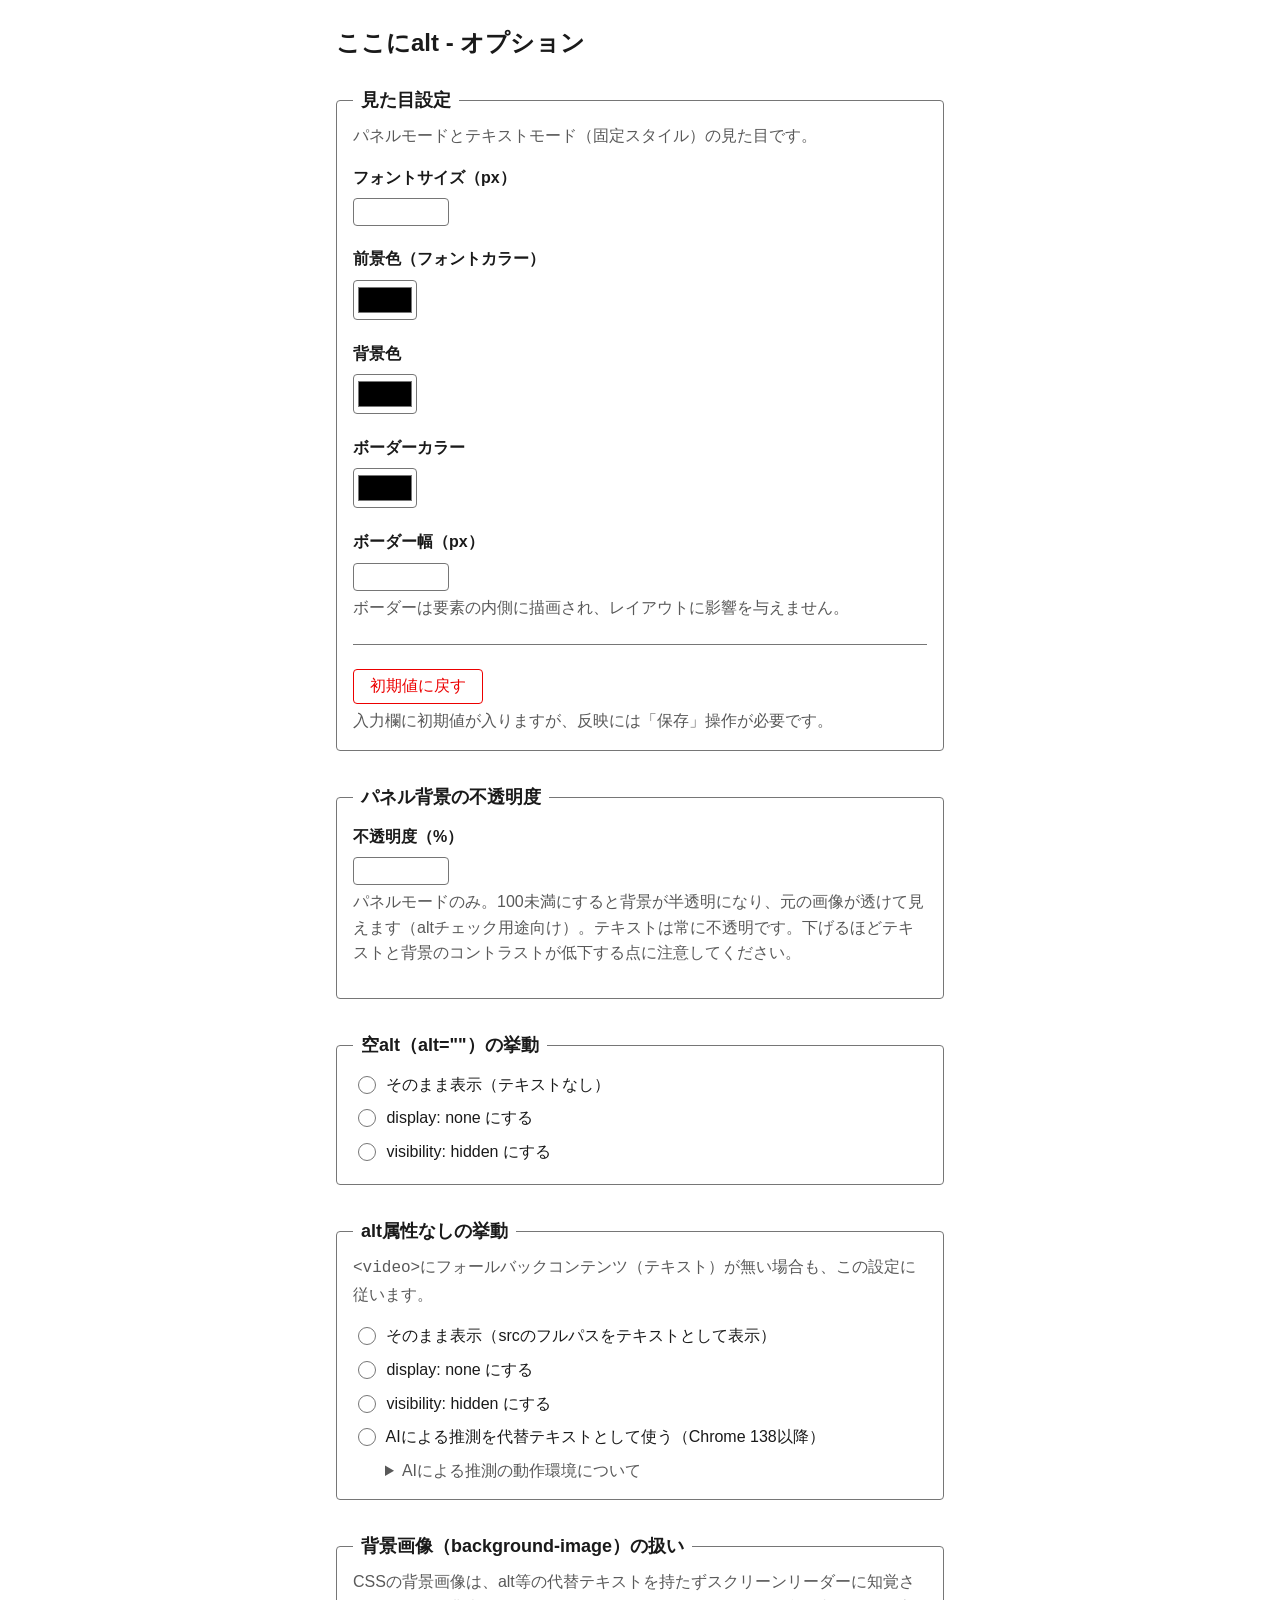
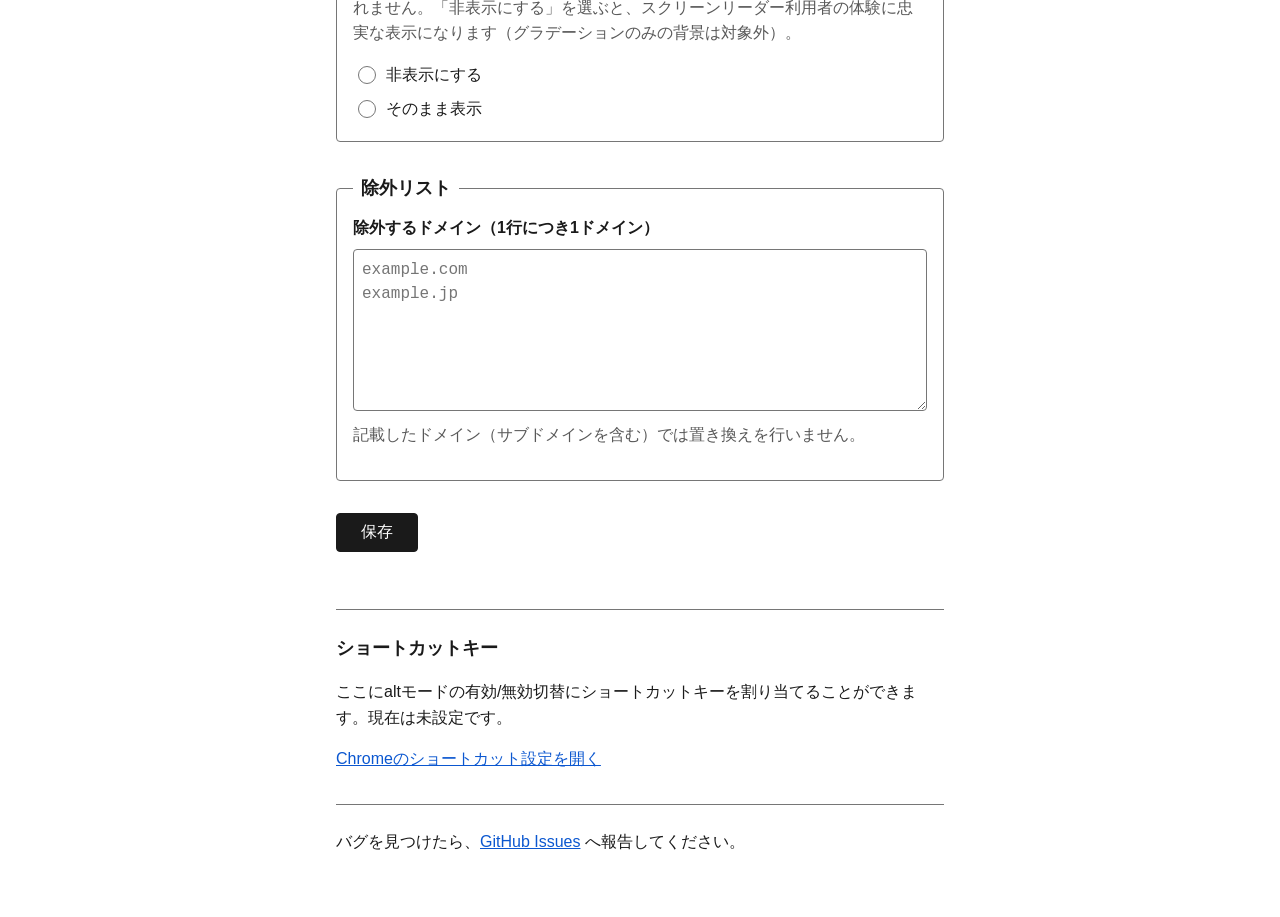
==== commit cb9f1353: "feat: オプションページにショートカットキーのセクションを追加 現在の割り当て状態（未設定/割当済みのキー）を表示し、 Chromeのショートカット設定ページを新しいタブで開けるようにした  Co" ====
--- a/src/options/options.html
+++ b/src/options/options.html
@@ -131,6 +131,14 @@
 
   <hr>
 
+  <section id="shortcut-section">
+    <h2>ショートカットキー</h2>
+    <p id="shortcut-status">ここにaltモードの有効/無効切替にショートカットキーを割り当てることができます。現在は未設定です。</p>
+    <p><a href="chrome://extensions/shortcuts" target="_blank" rel="noopener" id="open-shortcuts">Chromeのショートカット設定を開く</a></p>
+  </section>
+
+  <hr>
+
   <p>バグを見つけたら、<a href="https://github.com/securecat/coconi-alt/issues" target="_blank" rel="noopener">GitHub Issues</a> へ報告してください。</p>
 </body>
 </html>
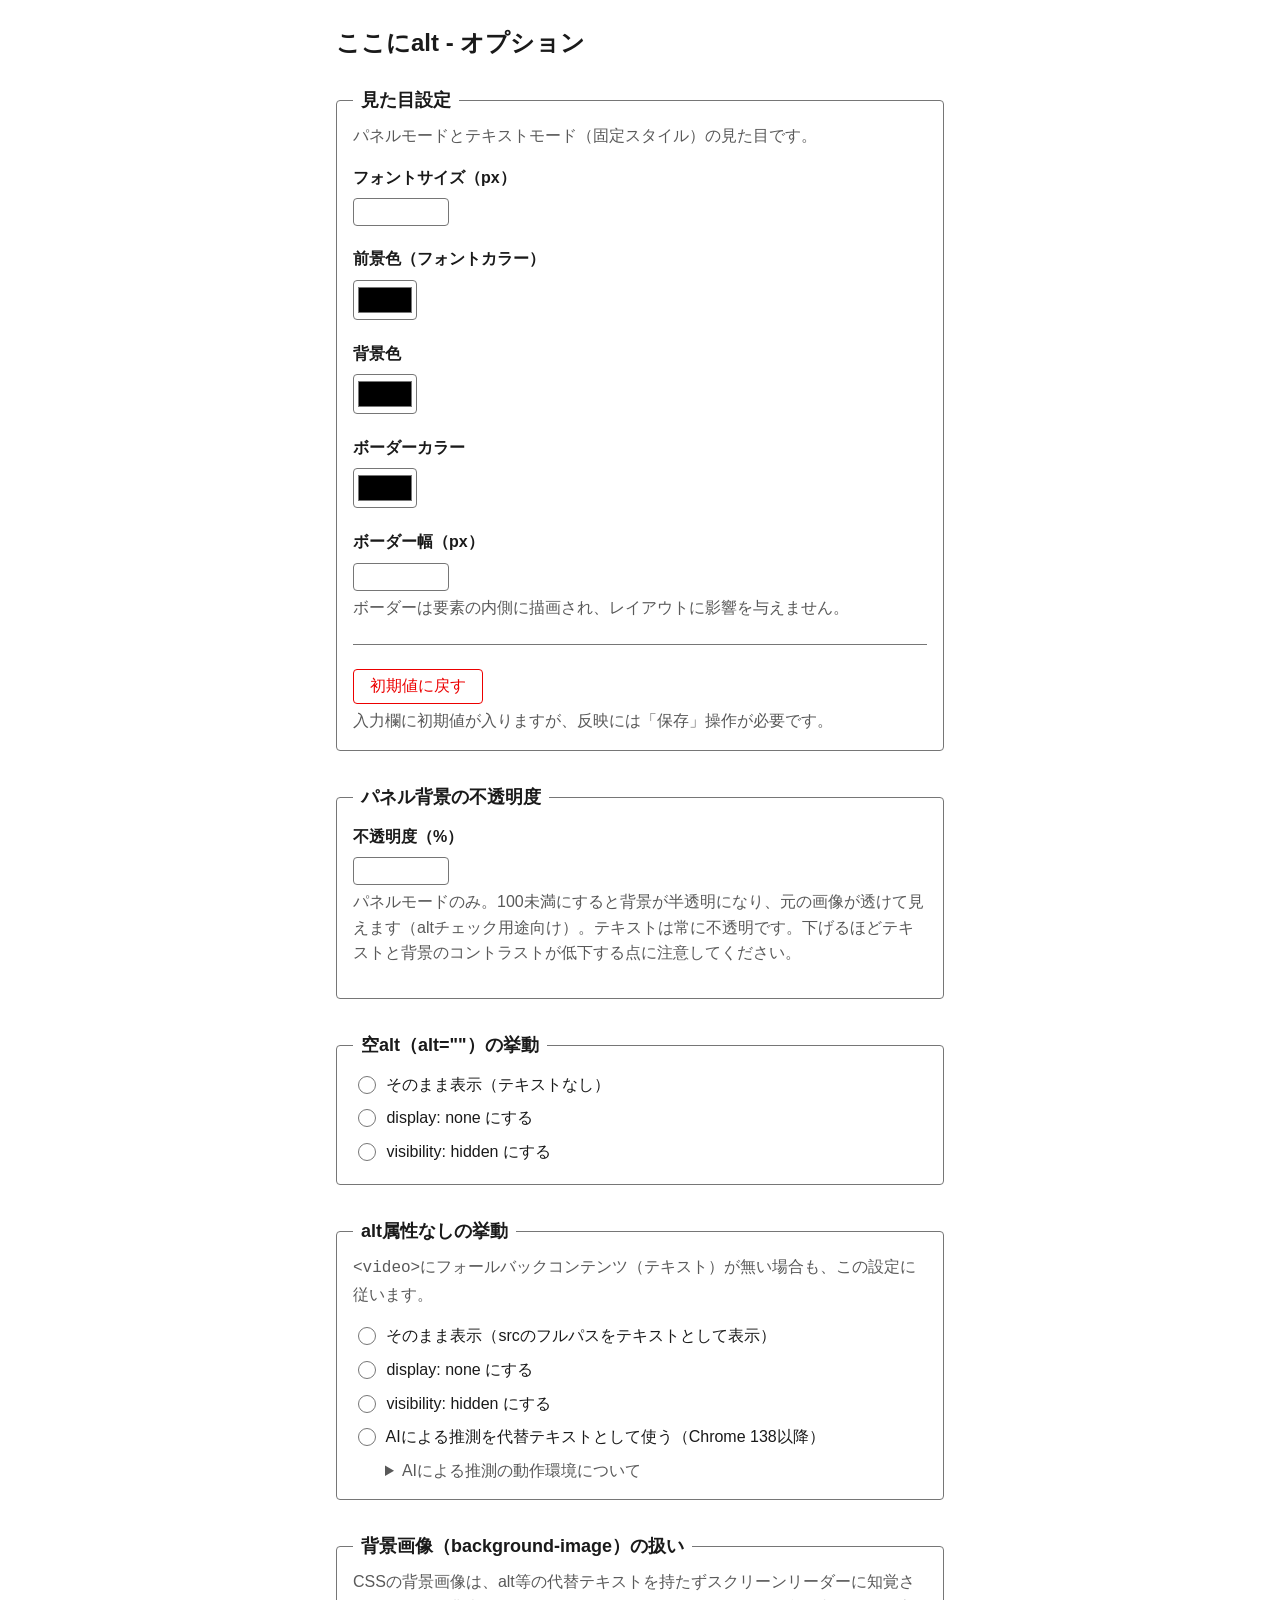
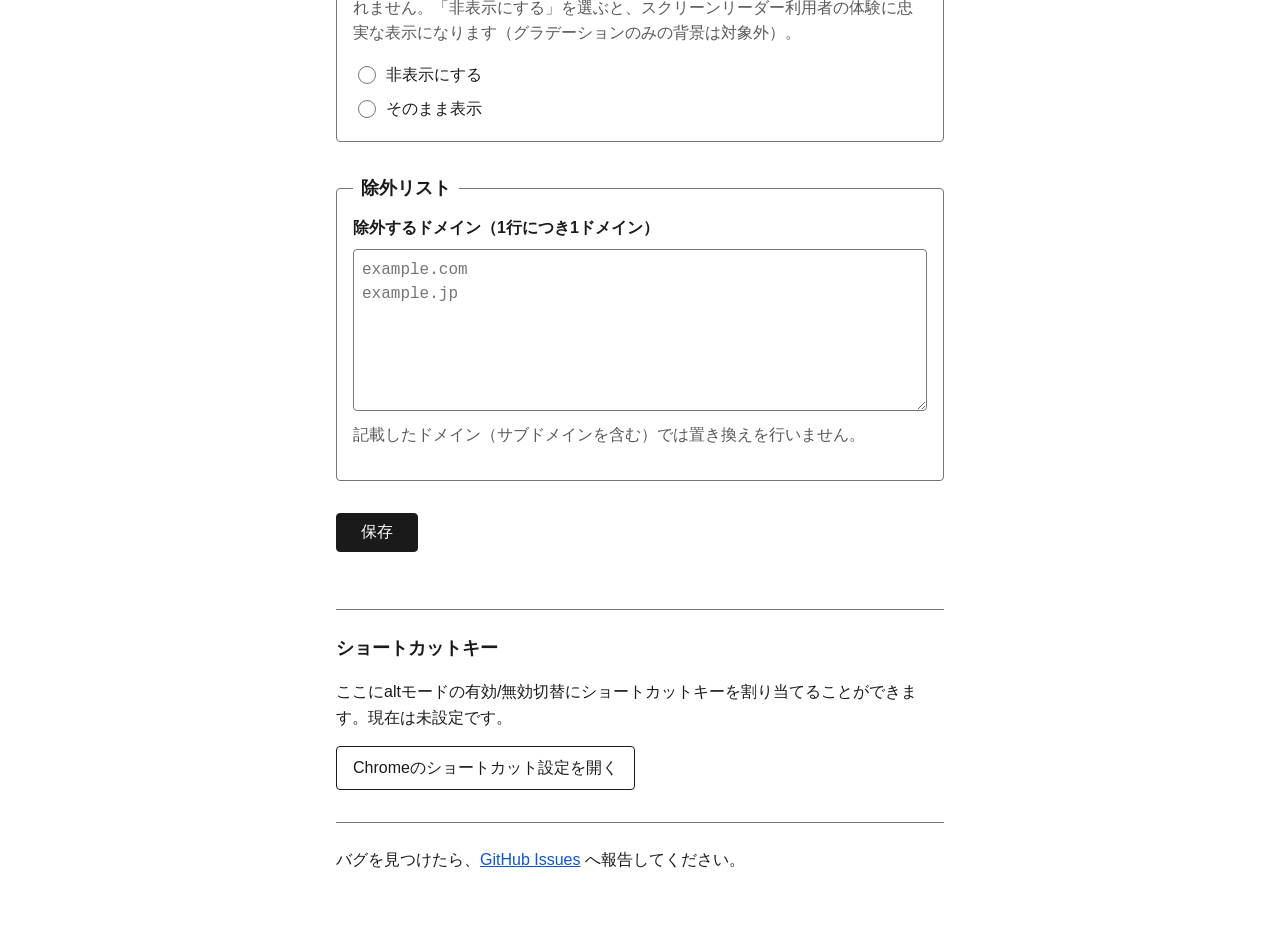
==== commit b64d124c: "style: ショートカット設定ページへのリンクをボタン風の見た目に変更 枠線自体が操作可能であることの手がかりになるため、下線は付けない  Co-Authored-By: Claude Sonnet" ====
--- a/src/options/options.html
+++ b/src/options/options.html
@@ -134,7 +134,7 @@
   <section id="shortcut-section">
     <h2>ショートカットキー</h2>
     <p id="shortcut-status">ここにaltモードの有効/無効切替にショートカットキーを割り当てることができます。現在は未設定です。</p>
-    <p><a href="chrome://extensions/shortcuts" target="_blank" rel="noopener" id="open-shortcuts">Chromeのショートカット設定を開く</a></p>
+    <p><a href="chrome://extensions/shortcuts" target="_blank" rel="noopener" id="open-shortcuts" class="button-link">Chromeのショートカット設定を開く</a></p>
   </section>
 
   <hr>
--- a/src/options/options.css
+++ b/src/options/options.css
@@ -199,6 +199,18 @@
   outline-offset: 2px;
 }
 
+/* ボタン型リンク：枠線自体が操作可能であることの手がかりになるため下線は付けない */
+.button-link {
+  display: inline-block;
+  padding: 8px 16px;
+  border: 1px solid var(--color-text);
+  border-radius: 4px;
+  background: var(--color-bg);
+  color: var(--color-text);
+  font-size: 16px;
+  text-decoration: none;
+}
+
 input:focus-visible,
 textarea:focus-visible,
 button:focus-visible {
